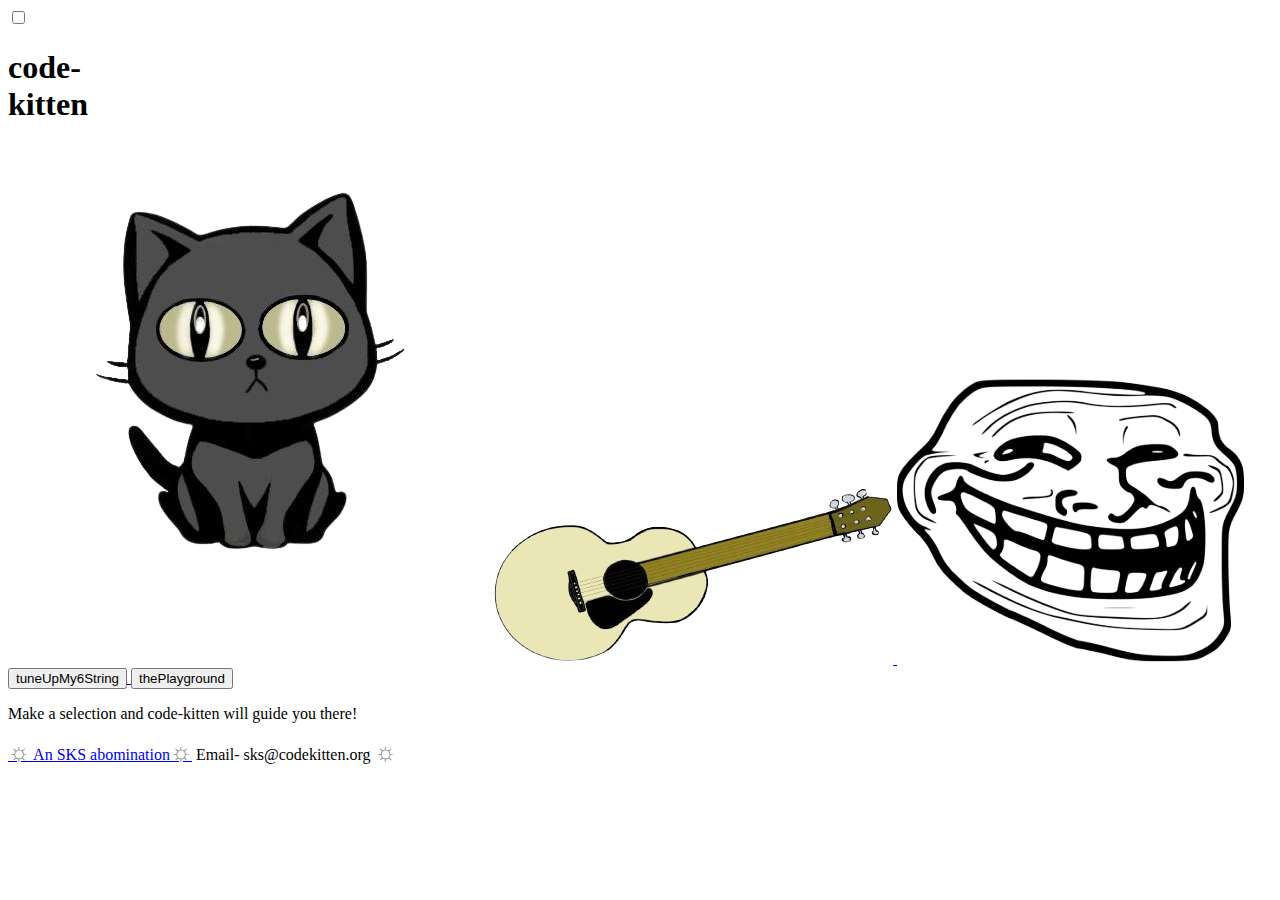
==== sks/index.html @ 1d52fd6a "Initial respository set up" ====
<!DOCTYPE html>
<html lang="en-US">
  <head>
    <!-- Google tag (gtag.js) -->
    <script
      async
      src="https://www.googletagmanager.com/gtag/js?id=G-GJEMM10FCZ"
    ></script>
    <script>
      window.dataLayer = window.dataLayer || [];
      function gtag() {
        dataLayer.push(arguments);
      }
      gtag("js", new Date());

      gtag("config", "G-GJEMM10FCZ");
    </script>
    <link href="Styles/nav.css" rel="stylesheet" />
    <meta charset="utf-8" />
    <meta name="viewport" content="width=device-width" />
    <title>code kitten</title>
  </head>
  <body>
    <label class="switch">
      <input type="checkbox" />
      <span class="slider round"></span>
    </label>
    <div id="headingWrapper">
      <h1>code-<br />kitten</h1>
    </div>
    <image onclick="catPet()" src="images/cat1.png" id="cat"></image>

    <a href="https://codekitten.org/tuneUpMy6String/" id="tuneUpLink">
      <image src="images/guitarAnime.png" id="guitar"></image>
    </a>
    <a href="https://codekitten.org/Playground" id="playLink">
      <image src="images/troll.png" id="troll"></image>
    </a>
    <div id="bodyWrapper">
      <a href="https://codekitten.org/tuneUpMy6String/" id="tuneBtnLink">
        <button id="guitarBtn">tuneUpMy6String</button>
      </a>
      <a href="https://codekitten.org/Playground" id="playBtnLink">
        <button id="playBtn">thePlayground</button>
      </a>
      <p>Make a selection and code-kitten will guide you there!</p>
    </div>
    <div id="btmWrapper">
      <a href="https://ko-fi.com/code_kitten" id="kofiLink"
        ><font size="5px" color="gray">☼</font> An SKS abomination<font size="5px" color="gray">☼</font></a
      >
      <a id="email"
        >Email- sks@codekitten.org
        <font size="5px" color="gray">☼</font></a
      >
    </div>
    <script src="scripts/nav.js"></script>
  </body>
</html>
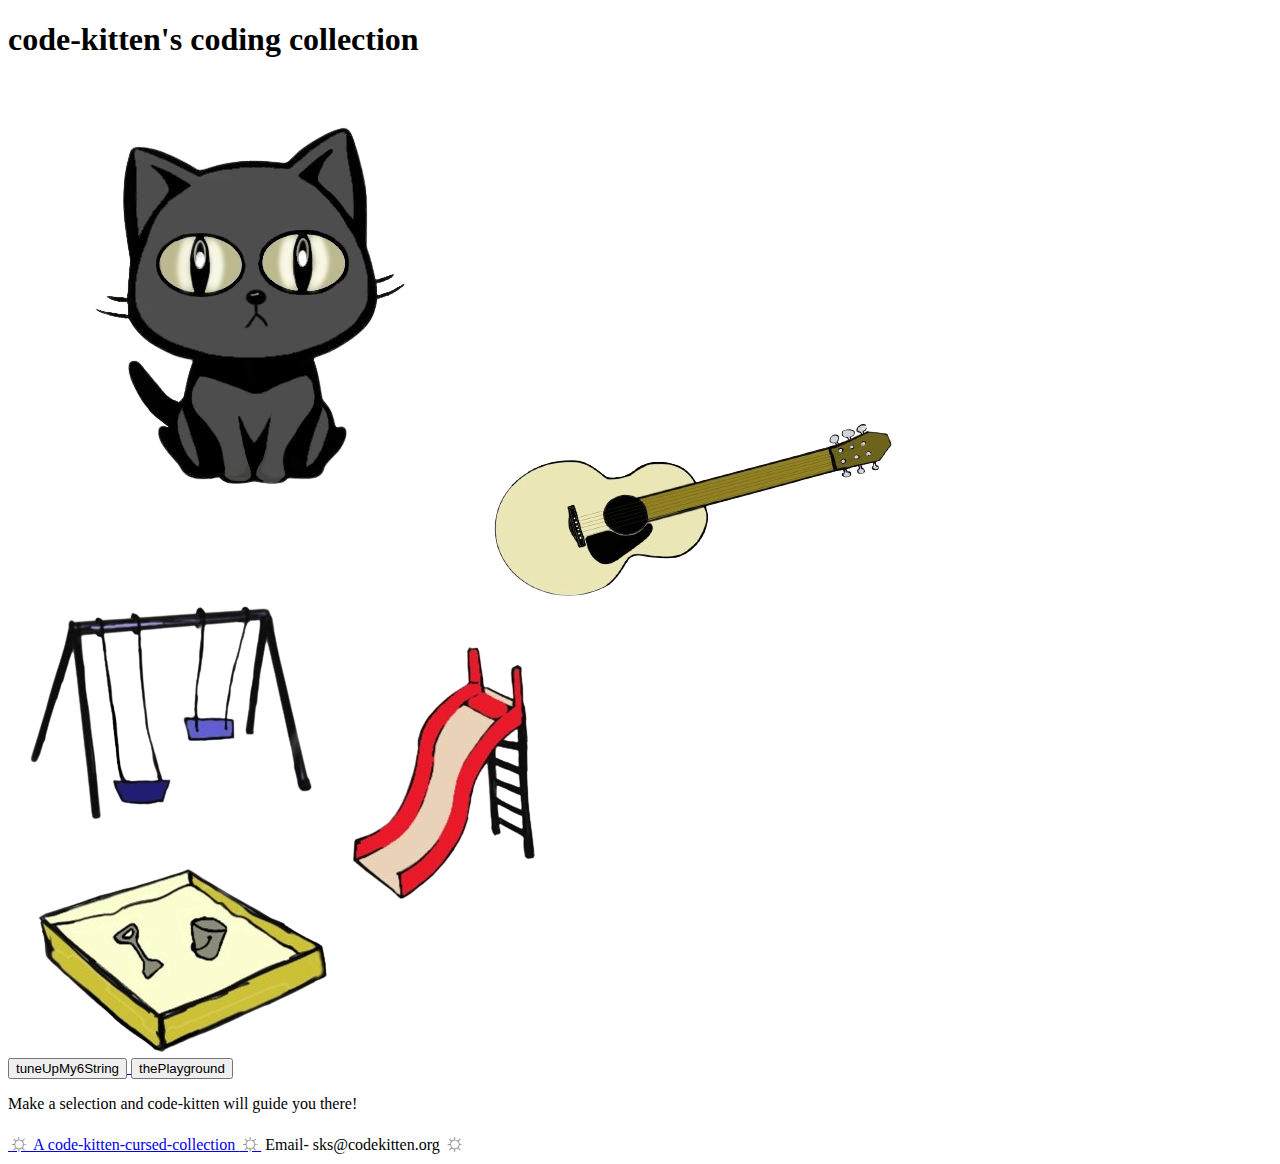
==== commit 6711b541: "main page refresh" ====
--- a/sks/index.html
+++ b/sks/index.html
@@ -18,15 +18,15 @@
     <link href="Styles/nav.css" rel="stylesheet" />
     <meta charset="utf-8" />
     <meta name="viewport" content="width=device-width" />
-    <title>code kitten</title>
+    <title>the cursed collection</title>
   </head>
   <body>
-    <label class="switch">
+    <!-- <label class="switch">
       <input type="checkbox" />
       <span class="slider round"></span>
-    </label>
+    </label> -->
     <div id="headingWrapper">
-      <h1>code-<br />kitten</h1>
+      <h1>code-kitten's coding collection</h1>
     </div>
     <image onclick="catPet()" src="images/cat1.png" id="cat"></image>
 
@@ -34,7 +34,7 @@
       <image src="images/guitarAnime.png" id="guitar"></image>
     </a>
     <a href="https://codekitten.org/Playground" id="playLink">
-      <image src="images/troll.png" id="troll"></image>
+      <image src="images/pg1.png" onmouseover="this.src='images/pg2.png'" id="pg"></image>
     </a>
     <div id="bodyWrapper">
       <a href="https://codekitten.org/tuneUpMy6String/" id="tuneBtnLink">
@@ -47,7 +47,7 @@
     </div>
     <div id="btmWrapper">
       <a href="https://ko-fi.com/code_kitten" id="kofiLink"
-        ><font size="5px" color="gray">☼</font> An SKS abomination<font size="5px" color="gray">☼</font></a
+        ><font size="5px" color="gray">☼</font> A code-kitten-cursed-collection <font size="5px" color="gray">☼</font></a
       >
       <a id="email"
         >Email- sks@codekitten.org
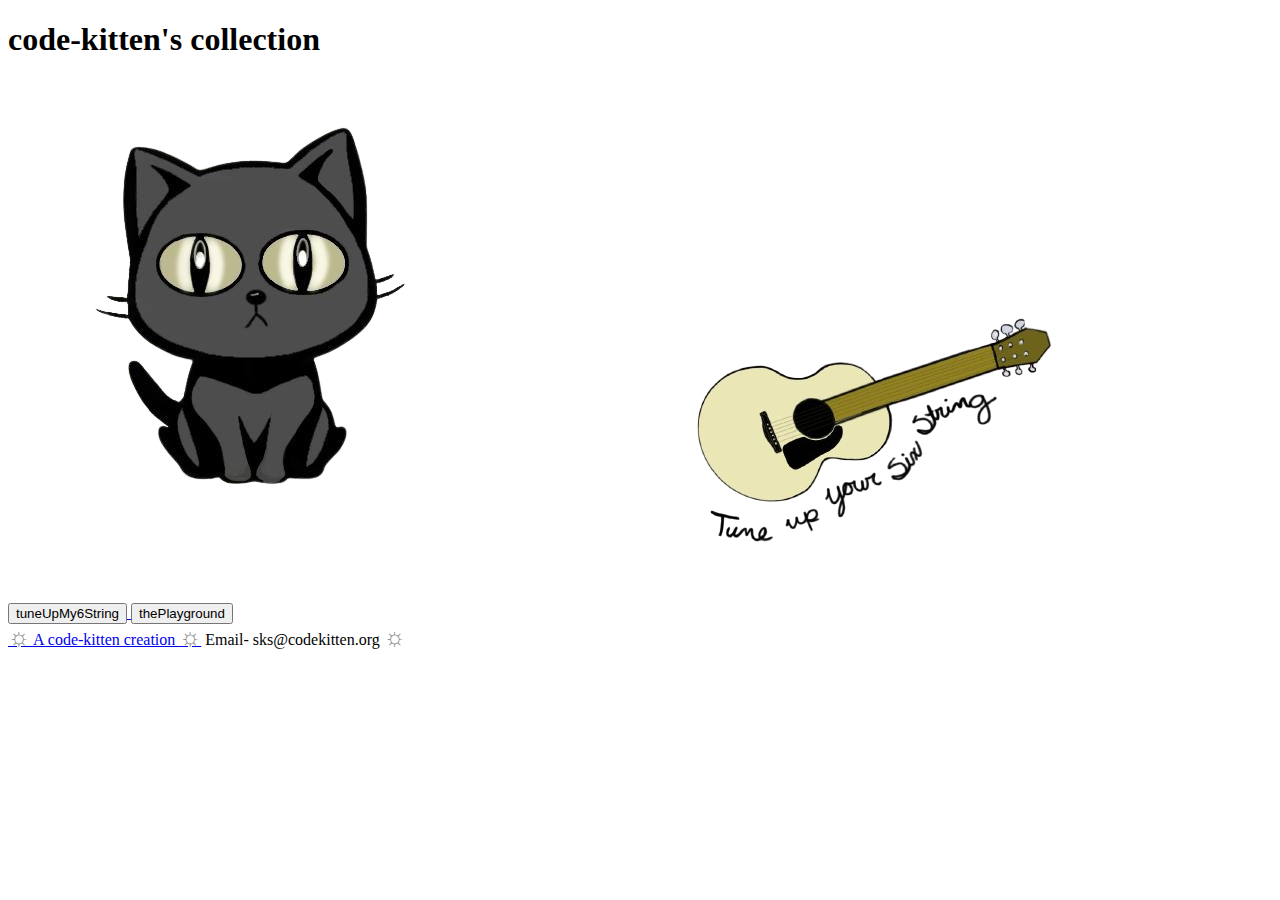
==== commit cf06997f: "Main Page Refresh (cont)" ====
--- a/sks/index.html
+++ b/sks/index.html
@@ -18,7 +18,7 @@
     <link href="Styles/nav.css" rel="stylesheet" />
     <meta charset="utf-8" />
     <meta name="viewport" content="width=device-width" />
-    <title>the cursed collection</title>
+    <title>Code of the Kitteh</title>
   </head>
   <body>
     <!-- <label class="switch">
@@ -26,32 +26,32 @@
       <span class="slider round"></span>
     </label> -->
     <div id="headingWrapper">
-      <h1>code-kitten's coding collection</h1>
+      <h1>code-kitten's collection</h1>
     </div>
-    <image onclick="catPet()" src="images/cat1.png" id="cat"></image>
-
-    <a href="https://codekitten.org/tuneUpMy6String/" id="tuneUpLink">
-      <image src="images/guitarAnime.png" id="guitar"></image>
-    </a>
-    <a href="https://codekitten.org/Playground" id="playLink">
-      <image src="images/pg1.png" onmouseover="this.src='images/pg2.png'" id="pg"></image>
-    </a>
     <div id="bodyWrapper">
+      <!--icons-->
+      <a href="https://codekitten.org/Playground" id="playLink">
+        <div id="pg"></div>
+      </a>
+      <image onclick="catPet()" src="images/cat1.png" id="cat"></image>
+      <a href="https://codekitten.org/tuneUpMy6String/" id="tuneUpLink">
+        <image src="images/guitarAnime.png" id="guitar"></image>
+      </a>
+      <!--links tied to buttons for mobile view-->
       <a href="https://codekitten.org/tuneUpMy6String/" id="tuneBtnLink">
         <button id="guitarBtn">tuneUpMy6String</button>
       </a>
       <a href="https://codekitten.org/Playground" id="playBtnLink">
         <button id="playBtn">thePlayground</button>
       </a>
-      <p>Make a selection and code-kitten will guide you there!</p>
     </div>
     <div id="btmWrapper">
       <a href="https://ko-fi.com/code_kitten" id="kofiLink"
-        ><font size="5px" color="gray">☼</font> A code-kitten-cursed-collection <font size="5px" color="gray">☼</font></a
+        ><font size="5px" color="gray">☼</font> A code-kitten creation
+        <font size="5px" color="gray">☼</font></a
       >
       <a id="email"
-        >Email- sks@codekitten.org
-        <font size="5px" color="gray">☼</font></a
+        >Email- sks@codekitten.org <font size="5px" color="gray">☼</font></a
       >
     </div>
     <script src="scripts/nav.js"></script>
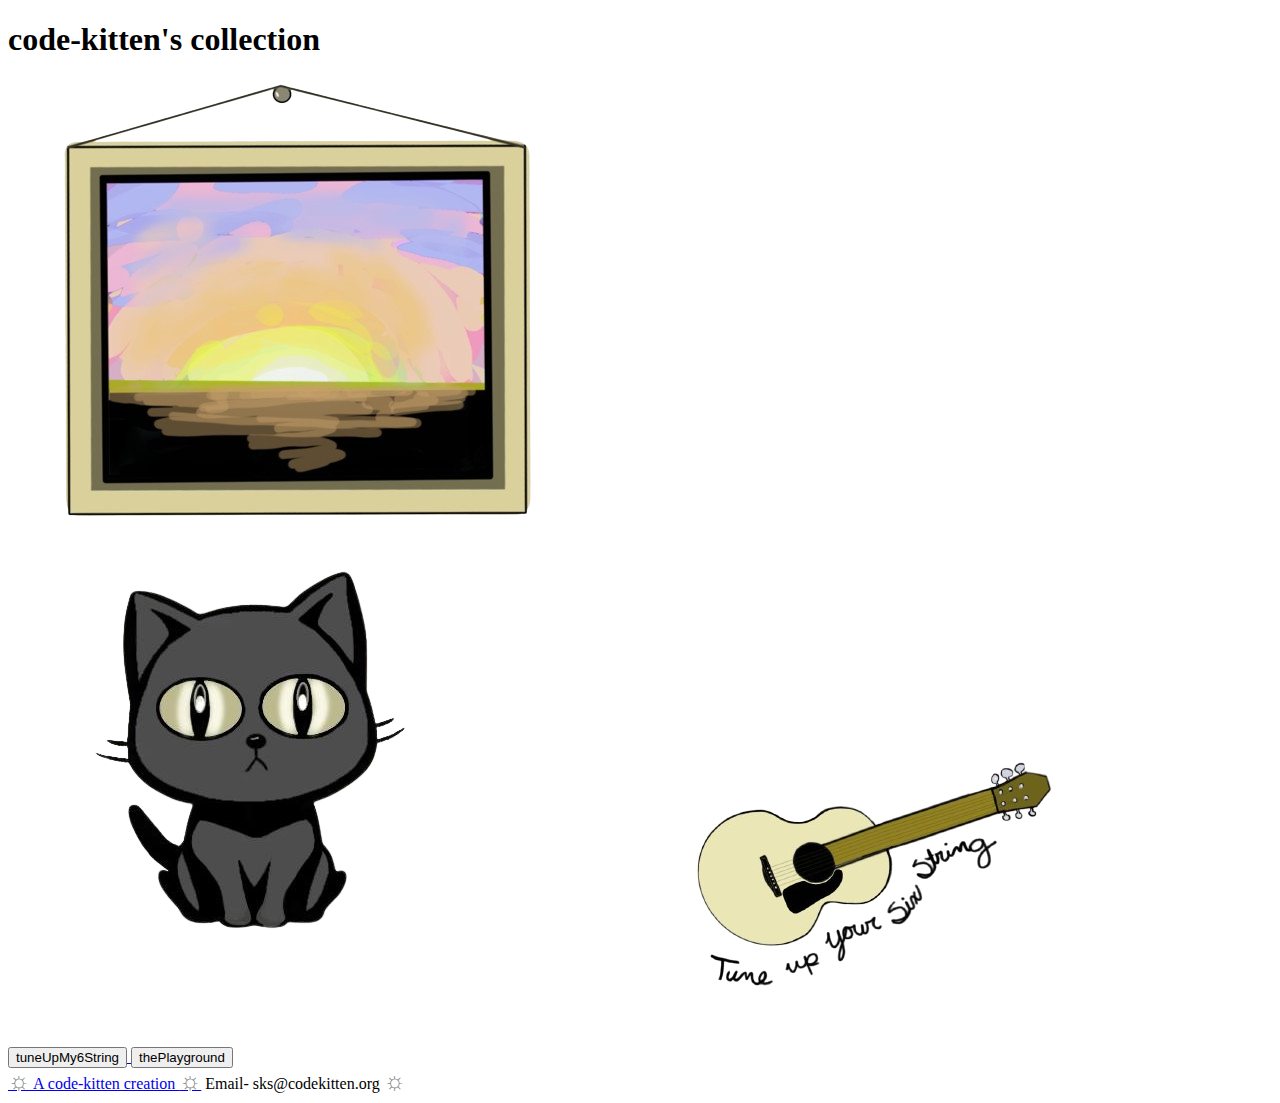
==== commit 66900843: "Main page finish" ====
--- a/sks/index.html
+++ b/sks/index.html
@@ -30,12 +30,18 @@
     </div>
     <div id="bodyWrapper">
       <!--icons-->
+      <a href="https://" id="artLink">
+        <image src="images/art.png" id="artGal"></image>
+      </a>
       <a href="https://codekitten.org/Playground" id="playLink">
         <div id="pg"></div>
       </a>
       <image onclick="catPet()" src="images/cat1.png" id="cat"></image>
       <a href="https://codekitten.org/tuneUpMy6String/" id="tuneUpLink">
         <image src="images/guitarAnime.png" id="guitar"></image>
+      </a>
+      <a href="https://" id="todoLink">
+        <div id="todo"></div>
       </a>
       <!--links tied to buttons for mobile view-->
       <a href="https://codekitten.org/tuneUpMy6String/" id="tuneBtnLink">
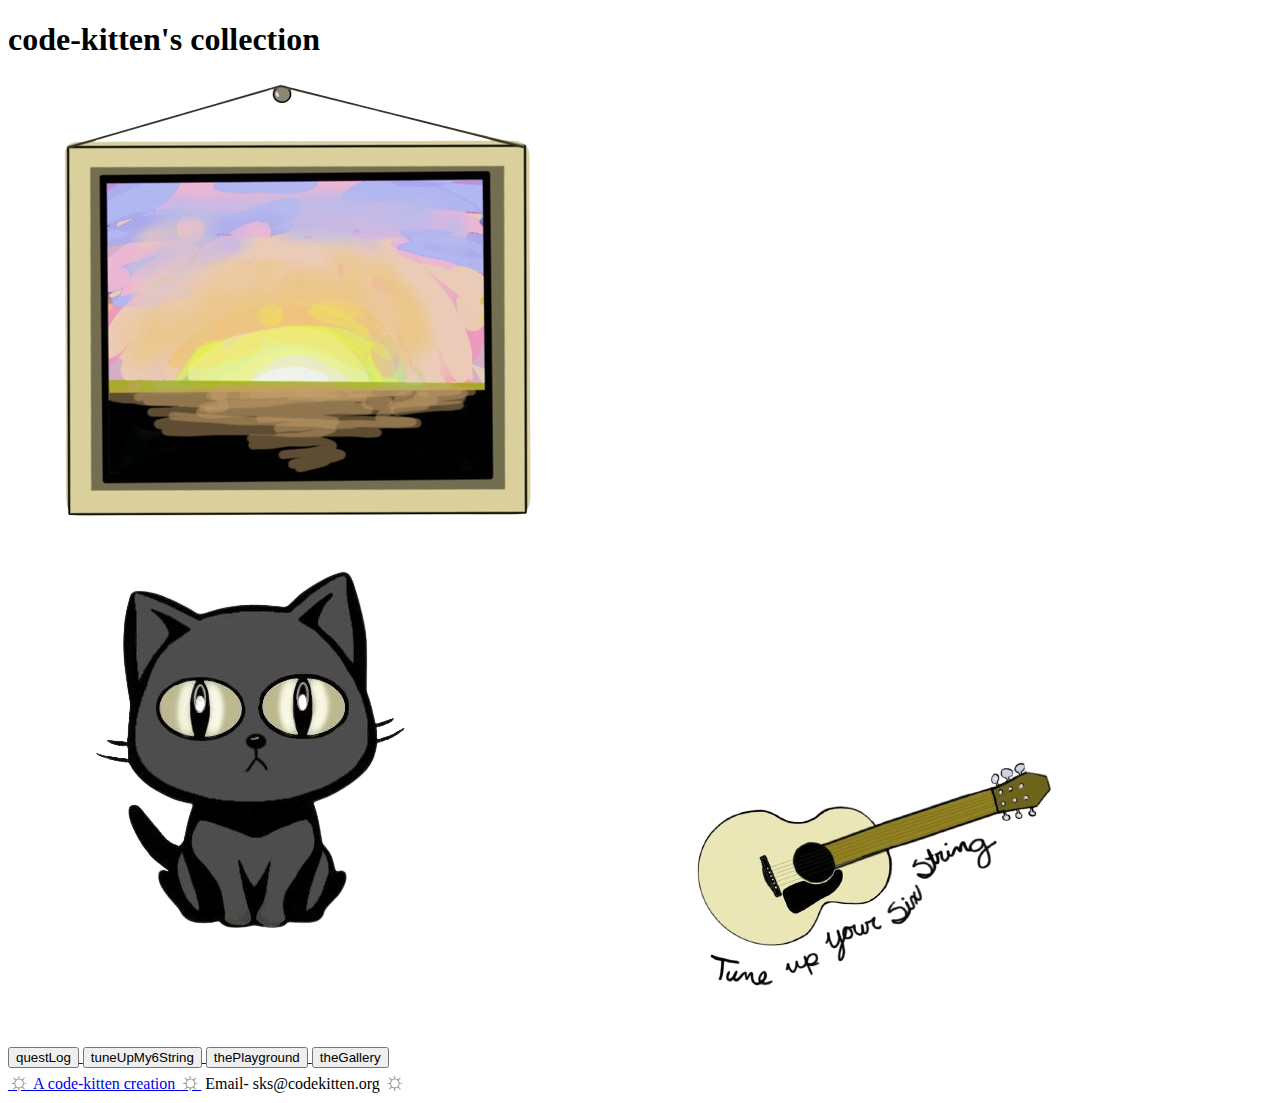
==== commit 528bff8c: "added buttons" ====
--- a/sks/index.html
+++ b/sks/index.html
@@ -30,7 +30,7 @@
     </div>
     <div id="bodyWrapper">
       <!--icons-->
-      <a href="https://" id="artLink">
+      <a href="https://codekitten.org/gallery" id="artLink">
         <image src="images/art.png" id="artGal"></image>
       </a>
       <a href="https://codekitten.org/Playground" id="playLink">
@@ -40,15 +40,21 @@
       <a href="https://codekitten.org/tuneUpMy6String/" id="tuneUpLink">
         <image src="images/guitarAnime.png" id="guitar"></image>
       </a>
-      <a href="https://" id="todoLink">
+      <a href="https://main--rad-custard-486c8c.netlify.app/" id="todoLink">
         <div id="todo"></div>
       </a>
       <!--links tied to buttons for mobile view-->
+      <a href="https://main--rad-custard-486c8c.netlify.app/" id="questLink">
+        <button id="questBtn">questLog</button>
+      </a>
       <a href="https://codekitten.org/tuneUpMy6String/" id="tuneBtnLink">
         <button id="guitarBtn">tuneUpMy6String</button>
       </a>
       <a href="https://codekitten.org/Playground" id="playBtnLink">
         <button id="playBtn">thePlayground</button>
+      </a>
+      <a href="https://codekitten.org/gallery/" id="galLink">
+        <button id="galbtn">theGallery</button>
       </a>
     </div>
     <div id="btmWrapper">
